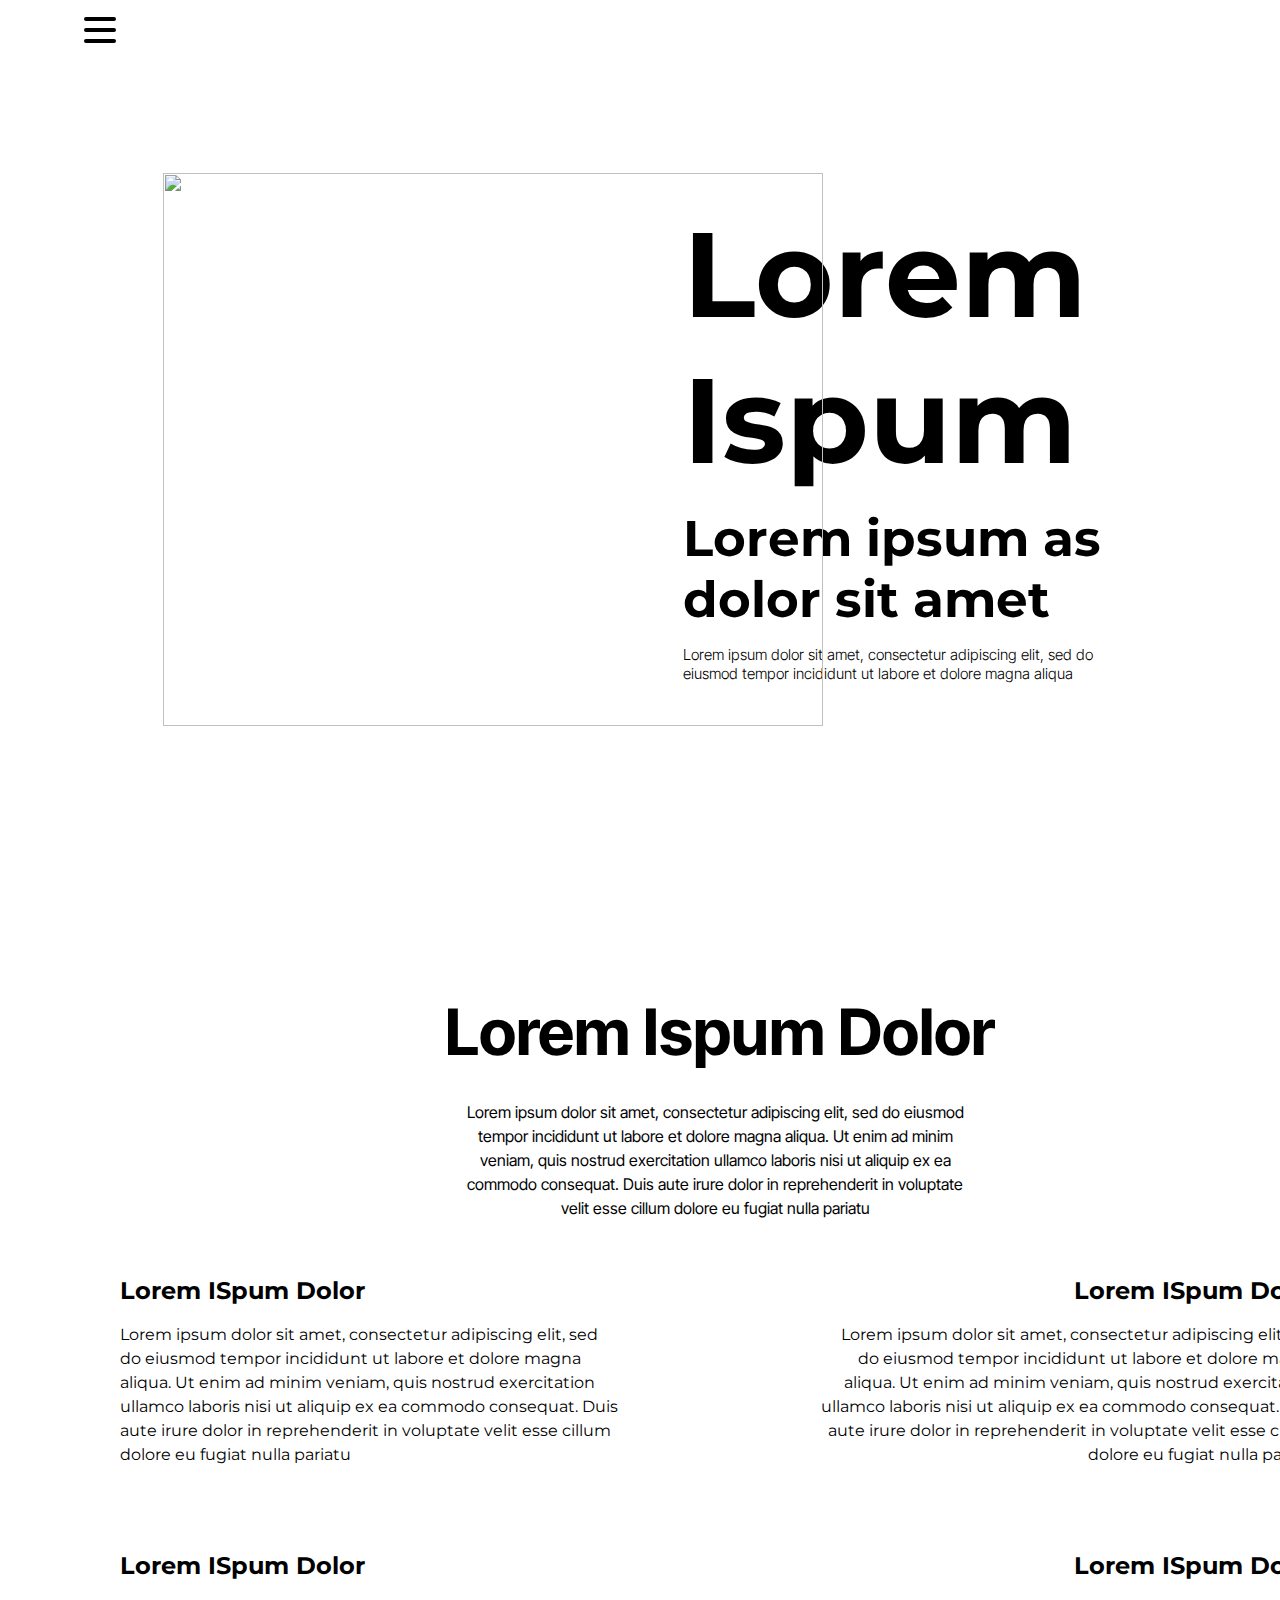
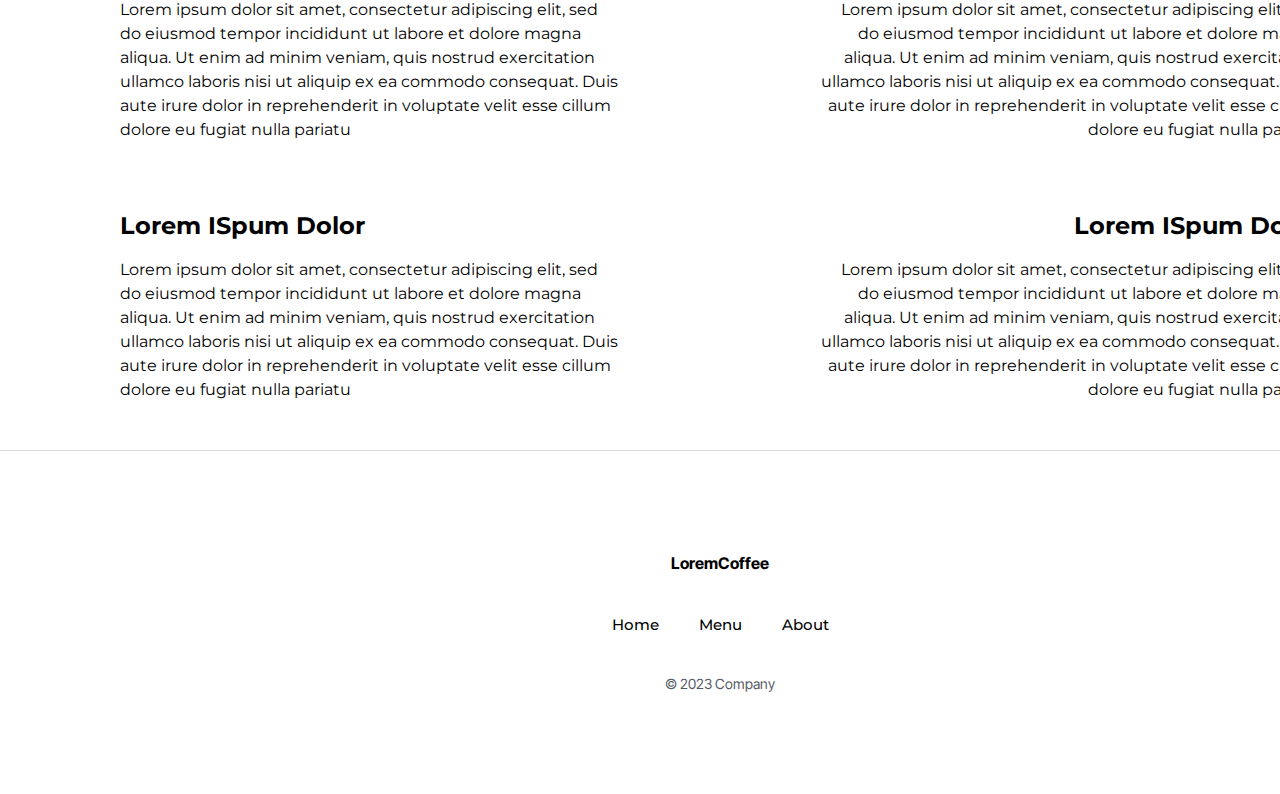
==== Pages/about.html @ 5dd71c61 "Add files via upload" ====
<!DOCTYPE html>
<html lang="en">
<head>
    <meta charset="UTF-8">
    <meta name="viewport" content="width=device-width, initial-scale=1.0">
    <meta name="theme-color" content="#000000">
    <title>LoremCoffeeShop</title>
    <!-- Прописываю подключение шрифтов -->
    <link rel="stylesheet" href="https://fonts.googleapis.com/css?family=Montserrat%3A700"/>
    <link rel="stylesheet" href="https://fonts.googleapis.com/css?family=Source+Sans+Pro%3A700"/>
    <link rel="stylesheet" href="https://fonts.googleapis.com/css2?family=Inter+Tight:ital,wght@0,100;0,200;0,300;0,400;0,500;0,600;0,700;0,800;0,900;1,100;1,200;1,300;1,400;1,500;1,600;1,700;1,800;1,900&family=Montserrat:ital,wght@0,100;0,200;0,300;0,400;0,500;0,600;0,700;0,800;0,900;1,100;1,200;1,300;1,400;1,500;1,600;1,700;1,800;1,900&display=swap">
    <!-- Прописываю подключение файлов -->
    <link rel="stylesheet" href="../Styles/about_style.css">
</head>
<body>

    <!-- Прописываю общий хедер -->
    <nav>
        <div class="navbar">
            <div class="container nav-container">
                <input class="checkbox" type="checkbox" name="" id="">
                <div class="hamburger-lines">
                    <span class="line line1"></span>
                    <span class="line line2"></span>
                    <span class="line line3"></span>
                </div>
                <div class="logo">
                    <h1>LoremCoffee</h1>
                </div>
                <div class="menu-items">
                    <li><a href="../index.html">Home</a></li>
                    <li><a href="../Pages/menu.html">Menu</a></li>
                    <li><a href="../Pages/about.html">About</a></li>
                </div>
            </div>
        </div>
    </nav>

    <!-- Прописываю главный блок страницы -->
    <div class="main_site_block">
        <div class="main_text_container">
            <div class="txt">
                <div class="zagolovok">
                    Lorem <br> Ispum
                </div>
                <div class="lorem_second_txt">Lorem ipsum as dolor sit amet</div>
                <div class="lorem_third_txt">Lorem ipsum dolor sit amet, 
                    consectetur adipiscing elit, sed do eiusmod tempor incididunt ut 
                    labore et dolore magna aliqua</div>
            </div>
        </div>
    </div>
    <img class="main_site_first_image_block" src="Materials/Слой2.png">

    <!-- Прописываю блок информации -- about -->
    <div class="about">
        <div class="content">
            <div class="txt">
                <h1 class="zag">Lorem Ispum Dolor</h1>
                <p class="text">Lorem ipsum dolor sit amet, consectetur adipiscing elit, 
                    sed do eiusmod tempor incididunt ut labore et dolore magna aliqua. Ut enim 
                    ad minim veniam, quis nostrud exercitation ullamco laboris nisi ut aliquip 
                    ex ea commodo consequat. Duis aute irure dolor in reprehenderit in voluptate 
                    velit esse cillum dolore eu fugiat nulla pariatu</p>
            </div>
            <div class="faq">
                <div class="first item">
                    <h1 class="zagolovok">Lorem ISpum Dolor</h1>
                    <p class="text2">Lorem ipsum dolor sit amet, consectetur adipiscing elit, 
                    sed do eiusmod tempor incididunt ut labore et dolore magna aliqua. Ut enim 
                    ad minim veniam, quis nostrud exercitation ullamco laboris nisi ut aliquip 
                    ex ea commodo consequat. Duis aute irure dolor in reprehenderit in voluptate 
                    velit esse cillum dolore eu fugiat nulla pariatu</p>
                </div>
                <div class="second item">
                    <h1 class="zagolovok">Lorem ISpum Dolor</h1>
                    <p class="text2">Lorem ipsum dolor sit amet, consectetur adipiscing elit, 
                    sed do eiusmod tempor incididunt ut labore et dolore magna aliqua. Ut enim 
                    ad minim veniam, quis nostrud exercitation ullamco laboris nisi ut aliquip 
                    ex ea commodo consequat. Duis aute irure dolor in reprehenderit in voluptate 
                    velit esse cillum dolore eu fugiat nulla pariatu</p>
                </div>
                <div class="third item">
                    <h1 class="zagolovok">Lorem ISpum Dolor</h1>
                    <p class="text2">Lorem ipsum dolor sit amet, consectetur adipiscing elit, 
                    sed do eiusmod tempor incididunt ut labore et dolore magna aliqua. Ut enim 
                    ad minim veniam, quis nostrud exercitation ullamco laboris nisi ut aliquip 
                    ex ea commodo consequat. Duis aute irure dolor in reprehenderit in voluptate 
                    velit esse cillum dolore eu fugiat nulla pariatu</p>
                </div>
                <div class="four item">
                    <h1 class="zagolovok">Lorem ISpum Dolor</h1>
                    <p class="text2">Lorem ipsum dolor sit amet, consectetur adipiscing elit, 
                    sed do eiusmod tempor incididunt ut labore et dolore magna aliqua. Ut enim 
                    ad minim veniam, quis nostrud exercitation ullamco laboris nisi ut aliquip 
                    ex ea commodo consequat. Duis aute irure dolor in reprehenderit in voluptate 
                    velit esse cillum dolore eu fugiat nulla pariatu</p>
                </div>
                <div class="five item">
                    <h1 class="zagolovok">Lorem ISpum Dolor</h1>
                    <p class="text2">Lorem ipsum dolor sit amet, consectetur adipiscing elit, 
                    sed do eiusmod tempor incididunt ut labore et dolore magna aliqua. Ut enim 
                    ad minim veniam, quis nostrud exercitation ullamco laboris nisi ut aliquip 
                    ex ea commodo consequat. Duis aute irure dolor in reprehenderit in voluptate 
                    velit esse cillum dolore eu fugiat nulla pariatu</p>
                </div>
                <div class="six item">
                    <h1 class="zagolovok">Lorem ISpum Dolor</h1>
                    <p class="text2">Lorem ipsum dolor sit amet, consectetur adipiscing elit, 
                    sed do eiusmod tempor incididunt ut labore et dolore magna aliqua. Ut enim 
                    ad minim veniam, quis nostrud exercitation ullamco laboris nisi ut aliquip 
                    ex ea commodo consequat. Duis aute irure dolor in reprehenderit in voluptate 
                    velit esse cillum dolore eu fugiat nulla pariatu</p>
            </div>
        </div>
    </div>

    <!-- Прописываю футер -->
    <div class="footer">
        <div class="footer_logo">LoremCoffee</div>
        <div class="link_menu">
            <li><a href="../index.html">Home</a></li>
            <li><a href="../Pages/menu.html">Menu</a></li>
            <li><a href="../Pages/about.html">About</a></li>
        </div>
        <div class="aut">© 2023 Company</div>
    </div>
</body>
</html>
---- Styles/about_style.css ----
/* Прописываю основные свойства */

html {
  scroll-behavior: smooth;
}

* {
    margin: 0;
    padding: 0;
    box-sizing: border-box;
  }
  
  .body {
      width: 1440px;
      height: 100%;
      cursor: none;
  }
  
  /* Прописываю гамбургер меню */
  
  .container {
    max-width: 1440px;
    width: 90%;
    margin: auto;
    font-family: "Montserrat";
  }
  
  .navbar {
    width: 100%;
    position: fixed;
    z-index: 2;
  }
  
  .nav-container {
    display: flex;
    justify-content: space-between;
    align-items: center;
    height: 62px;
  }
  
  .navbar .menu-items {
    display: flex;
  }
  
  .navbar .nav-container li {
    list-style: none;
  }
  
  .navbar .nav-container a {
    text-decoration: none;
    color: #000;
    font-weight: 500;
    font-size: 1.2rem;
    padding: 0.7rem;
  }
  
  .navbar .nav-container a:hover{
      font-weight: bolder;
  }
  
  .nav-container {
    display: block;
    position: relative;
    height: 60px;
  }
  
  .nav-container .checkbox {
    position: absolute;
    display: block;
    height: 32px;
    width: 32px;
    top: 20px;
    left: 20px;
    z-index: 5;
    opacity: 0;
    cursor: pointer;
  }
  
  .nav-container .hamburger-lines {
    display: block;
    height: 26px;
    width: 32px;
    position: absolute;
    top: 17px;
    left: 20px;
    z-index: 2;
    display: flex;
    flex-direction: column;
    justify-content: space-between;
  }
  
  .nav-container .hamburger-lines .line {
    display: block;
    height: 4px;
    width: 100%;
    border-radius: 10px;
    background: #000;
  }
  
  .nav-container .hamburger-lines .line1 {
    transform-origin: 0% 0%;
    transition: transform 0.4s ease-in-out;
  }
  
  .nav-container .hamburger-lines .line2 {
    transition: transform 0.2s ease-in-out;
  }
  
  .nav-container .hamburger-lines .line3 {
    transform-origin: 0% 100%;
    transition: transform 0.4s ease-in-out;
  }
  
  .navbar .menu-items {
    padding-top: 120px;
    box-shadow: inset 0 0 2000px rgb(255, 255, 255);
    height: 100vh;
    width: 100%;
    transform: translate(-150%);
    display: flex;
    flex-direction: column;
    margin-left: -40px;
    padding-left: 50px;
    transition: transform 0.5s ease-in-out;
    text-align: center;
  }
  
  .navbar .menu-items li {
    margin-bottom: 1.2rem;
    font-size: 1.5rem;
    font-weight: 500;
    z-index: 2;
  }
  
  .logo {
    position: absolute;
    top: 10px;
    right: 15px;
    font-size: 1.2rem;
    color: #000;
    z-index: 2;
    display: none;
  }
  
  .nav-container input[type="checkbox"]:checked ~ .menu-items {
    transform: translateX(0);
  }
  
  .nav-container input[type="checkbox"]:checked ~ .hamburger-lines .line1 {
    transform: rotate(45deg);
  }
  
  .nav-container input[type="checkbox"]:checked ~ .hamburger-lines .line2 {
    transform: scaleY(0);
  }
  
  .nav-container input[type="checkbox"]:checked ~ .hamburger-lines .line3 {
    transform: rotate(-45deg);
  }
  
  .nav-container input[type="checkbox"]:checked ~ .logo{
    display: none;
  }

 /* Прописываю стили главного блока страницы */

 .main_site_block {
    width: 434px;
    height: 498px;
    flex-shrink: 0;
    position: absolute;
    top: 201px;
    right: 163px;
}

.main_site_block .main_text_container .zagolovok {
    width: 434px;
    color: #000;
    font-family: Montserrat;
    font-size: 120px;
    font-style: normal;
    font-weight: 700;
    line-height: normal;
    margin-bottom: 15px;
}

.main_site_block .main_text_container .lorem_second_txt {
    color: #000;
    font-family: Montserrat;
    font-size: 50px;
    font-style: normal;
    font-weight: 700;
    line-height: normal;
    margin-bottom: 15px;
}

.main_site_block .main_text_container .lorem_third_txt {
    color: #000;
    font-family: Inter Tight;
    font-size: 15px;
    font-style: normal;
    font-weight: 300;
    line-height: normal;
    margin-bottom: 15px;
}

.main_site_first_image_block {
    width: 660px;
    height: 553px;
    flex-shrink: 0;
    position: absolute;
    top: 173px;
    left: 163px;
    object-fit: contain;
}

.about {
    display: flex;
    width: 1440px;
    padding: 100px 120px;
    flex-direction: column;
    align-items: flex-start;
    gap: 10px;
    position: absolute;
    top: 900px;
}

.about .content {
    display: flex;
    flex-direction: column;
    align-items: center;
    gap: 64px;
    align-self: stretch;
    position: absolute;
    top: 100px;
}

.about .content .txt {
    display: flex;
    flex-direction: column;
    align-items: center;
    gap: 40px;
    align-self: stretch;
}

.about .content .txt .zag {
    width: 1200px;
    align-self: stretch;
    color: #000;
    text-align: center;

    /* Display/Bold/XL */
    font-family: Inter Tight;
    font-size: 64px;
    font-style: normal;
    font-weight: 700;
    line-height: 64px; /* 100% */
    margin-bottom: 40px;
}

.about .content .txt .text {
    width: 520px;
    align-self: stretch;
    color: #000;
    text-align: center;

    /* Text/Regular/M */
    font-family: Inter Tight;
    font-size: 16px;
    font-style: normal;
    font-weight: 400;
    line-height: 24px; /* 150% */
    position: absolute;
    top: 100px;
    left: 335px;
}

.about .content .faq {
    display: flex;
    align-items: center;
    align-content: flex-start;
    gap: 20px;
    align-self: stretch;
    flex-wrap: wrap;
    top: 64px;
}

.about .content .faq .item {
    display: flex;
    min-width: 387px;
    max-width: 590px;
    flex-direction: column;
    align-items: flex-start;
    gap: 16px;
    flex: 1 0 0;
    position: absolute;
    top: 275px;
    width: 500px;
}

.about .content .faq .item .first {
    position: absolute;
    left: 163px;
    text-align: left;
}

.about .content .faq .item .zagolovok {
    align-self: stretch;
    color: #000;

    /* Display/Bold/M */
    font-family: Montserrat;
    font-size: 24px;
    font-style: normal;
    font-weight: 700;
    line-height: 32px; /* 133.333% */
}

.about .content .faq .item .text2 {
    align-self: stretch;
    color: #000;

    /* Text/Regular/M */
    font-family: Montserrat;
    font-size: 16px;
    font-style: normal;
    font-weight: 400;
    line-height: 24px; /* 150% */
}

.about .content .faq .second {
    position: absolute;
    width: 500px;
    right: 1px;
    text-align: right;
}

.about .content .faq .third {
    position: absolute;
    width: 500px;
    text-align: left;
    top: 550px;
}

.about .content .faq .four {
    position: absolute;
    width: 500px;
    right: 1px;
    text-align: right;
    top: 550px;
}

.about .content .faq .five {
    position: absolute;
    width: 500px;
    text-align: left;
    top: 810px;
}

.about .content .faq .six {
    position: absolute;
    width: 500px;
    right: 1px;
    text-align: right;
    top: 810px;
}

/* Прописываю стили для футера */

.footer {
    display: flex;
    width: 1440px;
    padding: 100px 120px;
    flex-direction: column;
    align-items: center;
    gap: 40px;
    position: absolute;
    top: 1150px;
    left: 0px;
    border-top: 1px solid var(--Neutral-border, #D7DAE2);
    background: var(--Neutral-default, #FFF);
}

.footer .logo {
    display: flex;
    align-items: center;
    gap: 10px;
}

.footer .footer_logo {
    color: var(--Neutral-primary, #000);
    font-feature-settings: 'clig' off, 'liga' off;

    /* Text/Bold/M */
    font-family: Inter Tight;
    font-size: 16px;
    font-style: normal;
    font-weight: 700;
    line-height: 24px; /* 150% */
}

.footer .link_menu {
    display: flex;
    justify-content: center;
    align-items: center;
    gap: 40px;
    align-self: stretch;
    font-family: "Montserrat";
    font-size: 15px;
    font-style: normal;
    cursor: auto;
    font-weight: 500;
}

.footer .link_menu li, a {
    text-decoration: none;
    list-style: none;
    color: #000;
    font-weight: 500;
}

.footer .aut {
    color: var(--Neutral-secondary, #555A65);
    text-align: center;
    font-feature-settings: 'clig' off, 'liga' off;

    /* Text/Regular/S */
    font-family: Inter Tight;
    font-size: 14px;
    font-style: normal;
    font-weight: 400;
    line-height: 20px; /* 142.857% */
}
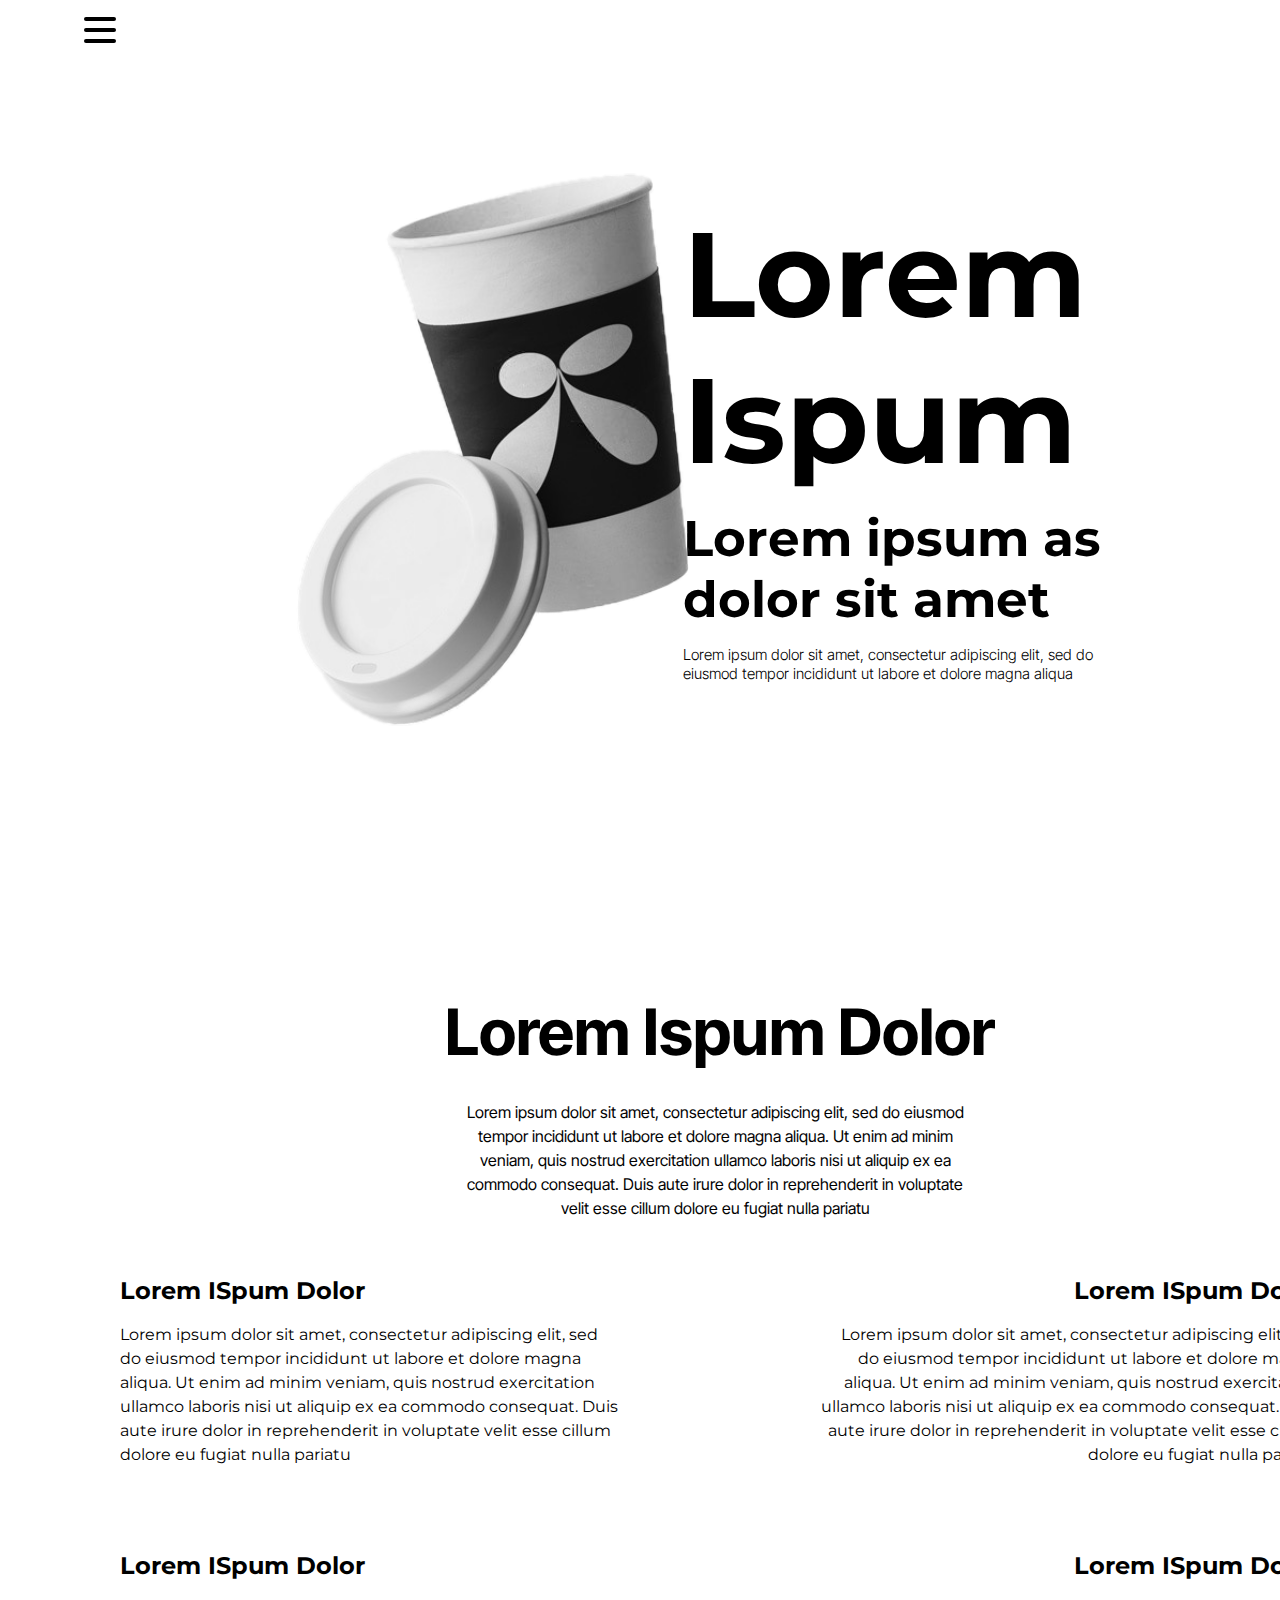
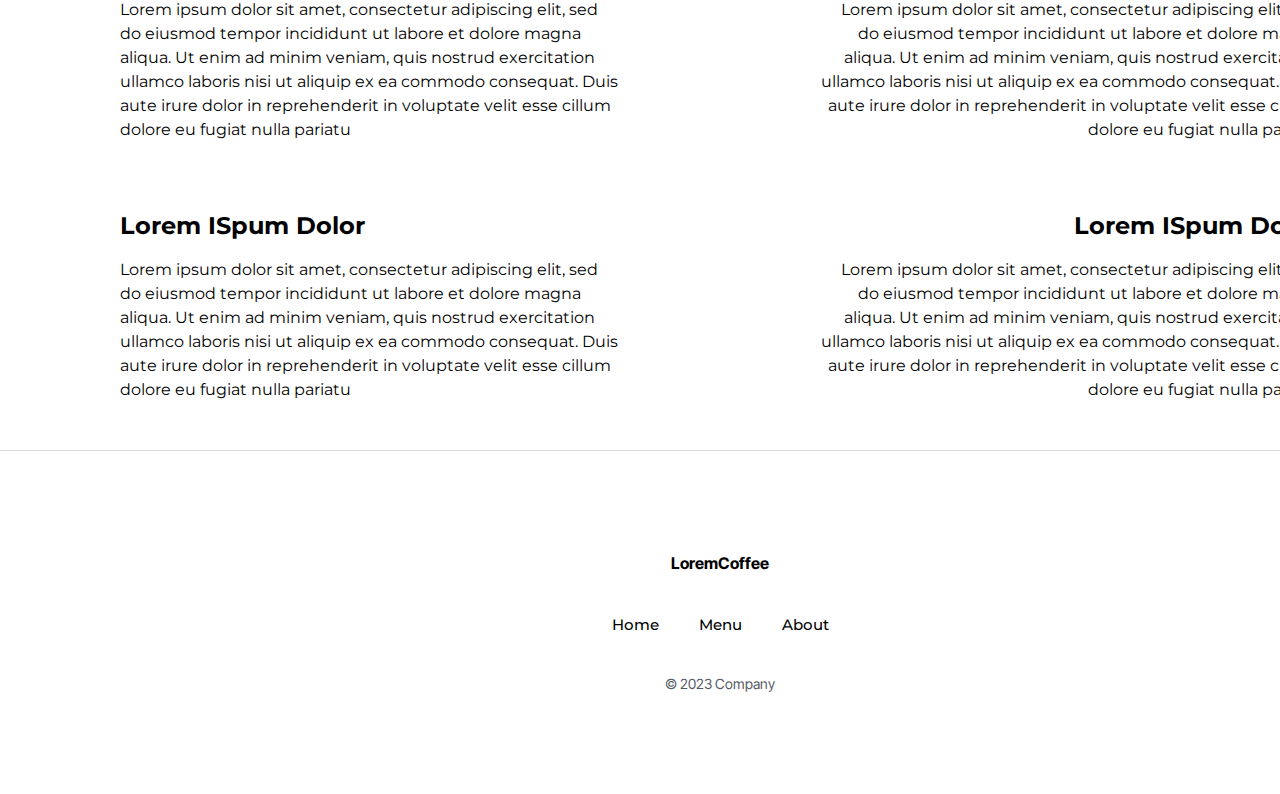
==== commit e1c58041: "Update about.html" ====
--- a/Pages/about.html
+++ b/Pages/about.html
@@ -50,7 +50,7 @@
             </div>
         </div>
     </div>
-    <img class="main_site_first_image_block" src="Materials/Слой2.png">
+    <img class="main_site_first_image_block" src="../Materials/Слой2.png">
 
     <!-- Прописываю блок информации -- about -->
     <div class="about">
@@ -126,4 +126,4 @@
         <div class="aut">© 2023 Company</div>
     </div>
 </body>
-</html>+</html>
